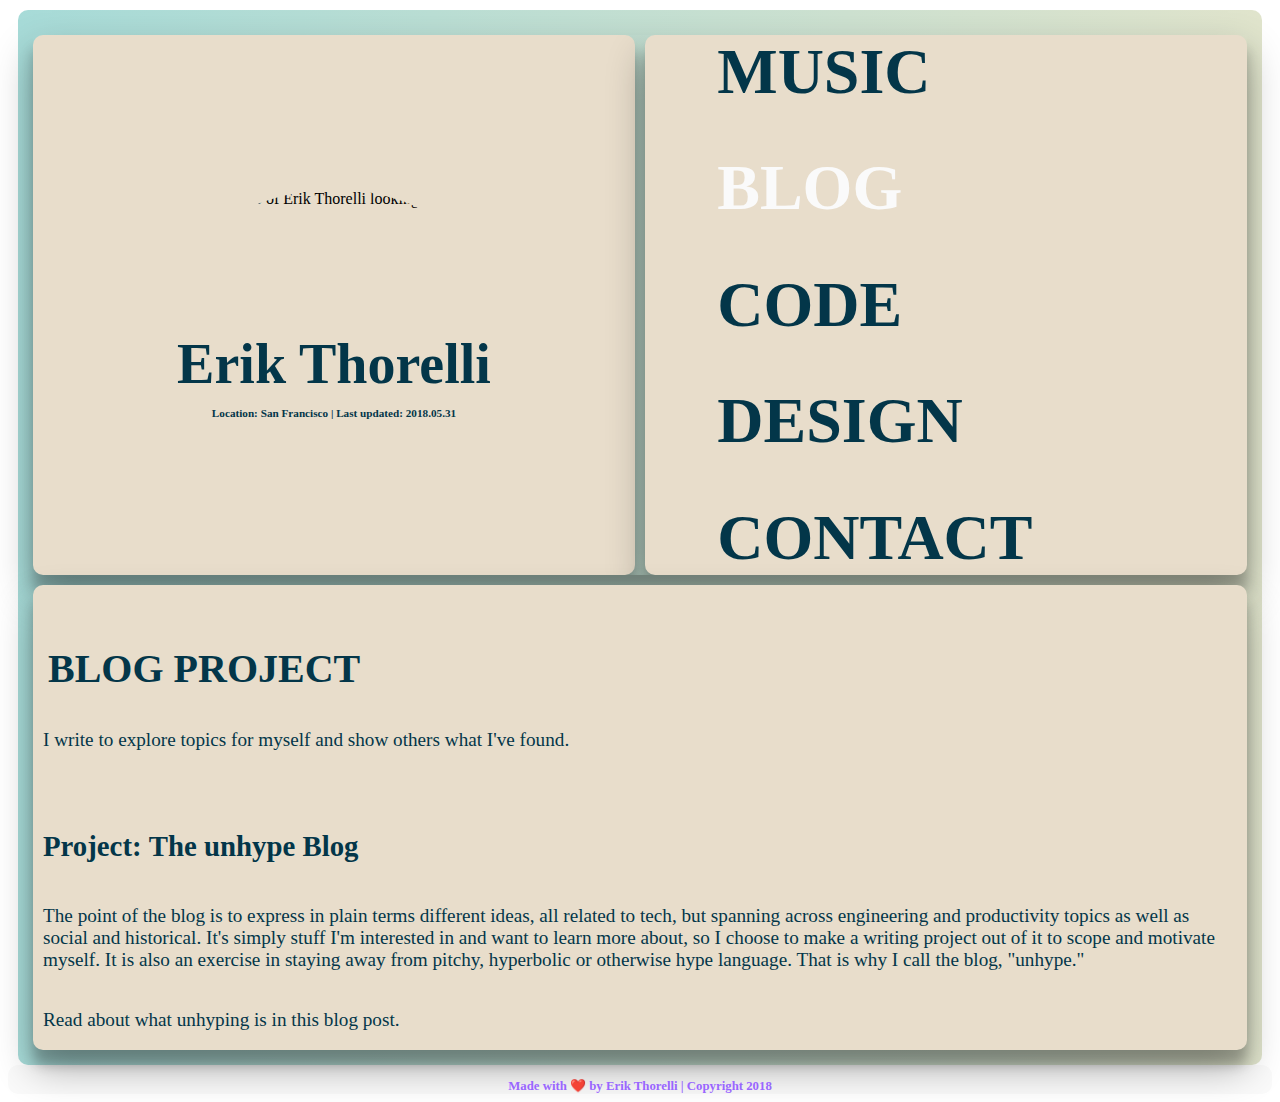
==== blog.html @ 060e5ae5 "colors and material style the css" ====
<!DOCTYPE html>
<html>
<head>
    <!-- Global site tag (gtag.js) - Google Analytics -->
        <script async src="https://www.googletagmanager.com/gtag/js?id=UA-47023050-10"></script>
        <script>
        window.dataLayer = window.dataLayer || [];
        function gtag(){dataLayer.push(arguments);}
        gtag('js', new Date());

        gtag('config', 'UA-47023050-10');
        </script>
    <meta charset="utf-8" />
    <meta http-equiv="X-UA-Compatible" content="IE=edge">
    <title>Erik Thorelli - BLOG</title>
    <meta name="viewport" content="width=device-width, initial-scale=1">
    <link rel="stylesheet" type="text/css" media="screen" href="main.material-goldfish.css" />
    <script src="main.js"></script>
</head>
<body>
    <div class="container">
        <div class="leftSide">
            <div class="topLeft">
                <div class="avatar-div">
                    <img class="avatar" src="./img/erik.jpg" alt="photo of Erik Thorelli looking smart" height="204px">
                </div>
                <div class="name">
                        <a href="./index.html">Erik Thorelli</a>
                        <p> Location: <a href="https://www.yelp.com/biz/good-mong-kok-bakery-san-francisco" target="_blank"> San Francisco</a> | Last updated: 2018.05.31</p>
                </div>
            </div>
            <div class="leftMenu">
                <div class="innerLeftMenu">
                    <div class="navItem"><a href="./music.html">MUSIC</a></div>
                    <div class="currentNavItem">BLOG</div>
                    <!-- <div class="navItem"><a href="./blog.html">BLOG</a></div> -->
                    <div class="navItem"><a href="./code.html">CODE</a></div>                
                    <div class="navItem"><a href="./design.html">DESIGN</a></div>
                    <div class="lastNavItem"><a href="./contact.html">CONTACT</a></div>
                </div>
            </div>
        </div>    
        <div class="content">
            <div class="content-header">BLOG PROJECT</div>
            <div class="content-content">
                <p>I write to explore topics for myself and show others what I've found.</p>
                <p> </p>
                <h2>Project: <a href="https://medium.com/unhype" target="_blank">The unhype Blog</a></h2>
                    <!-- <p><a href="http://blog.unhype.me" target="_blank">Here is a link the my blog on Medium</a></p> -->
                    <p>The point of the blog is to express in plain terms different ideas, all related to tech, but spanning across engineering and productivity topics as well as social and historical. It's simply stuff I'm interested in and want to learn more about, so I choose to make a writing project out of it to scope and motivate myself. It is also an exercise in staying away from pitchy, hyperbolic or otherwise hype language. That is why I call the blog, "unhype."</p>
                    <p><a href="https://medium.com/unhype/unhyping-7f7f3dd9877f" target="_blank">Read about what unhyping is in this blog post.</a></p>
            </div>
        </div>
        <!-- <div class="bottomLeft"></div> -->
        
    </div>
    <div class="footer">Made with ❤️ by Erik Thorelli  |  Copyright 2018</div>
</body>
</html>
---- main.material-goldfish.css ----
.container {
    display: flex;
    flex-direction: row;
    padding: 15px;
    margin: 10px;
    /* background: linear-gradient(to top right, #FAFAFA, #D8D8D8); */
    /* background: linear-gradient(to right, #25CCB8, #9966ff); */
    background: linear-gradient(to left, #E0E4CC, #A7DBD8);
    border-radius: 10px;
  }

.leftSide {
    display: flex;
    width: 25%;
    flex-direction: column;
    margin-top: 10px;
    overflow: hidden;
    box-shadow: 0 19px 38px rgba(0,0,0,0.30), 0 15px 12px rgba(0,0,0,0.22);
}

.topLeft {
    /* background: rgb(240, 240, 240); */
    background: #E8DDCB;
    width: 100%;
    margin-bottom: 10px;
    display: flex;
    flex-direction: column;
    align-items: middle;
    justify-content: center;
    border-radius: 10px;
    box-shadow: 0 19px 38px rgba(0,0,0,0.30), 0 15px 12px rgba(0,0,0,0.22);
    /* transition: all 0.3s cubic-bezier(.25,.8,.25,1); */
      
}

/* .topLeft:hover {
    box-shadow: 0 14px 28px rgba(0,0,0,0.25), 0 10px 10px rgba(0,0,0,0.22);
} */

.content {
    /* background: #FAFAFA; */
    background: #E8DDCB;
    width: 75%;
    margin-left: 15px;
    margin-top: 10px;
    border-radius: 10px;
    box-shadow: 0 19px 38px rgba(0,0,0,0.30), 0 15px 12px rgba(0,0,0,0.22);
}

.leftMenu {
    /* background: #D8D8D8; */
    background: #E8DDCB;
    width: 100%;
    display: flex;
    flex-direction: column;
    align-items: middle;
    justify-content: center;
    border-radius: 10px;
    box-shadow: 0 19px 38px rgba(0,0,0,0.30), 0 15px 12px rgba(0,0,0,0.22);
  }
    
.footer {
    font-family: Roboto;
    font-weight: bold;
    text-align: center;
    font-size: .8em;
    color: #9966ff;
    background: #FAFAFA;
    padding-top: 13px;
    width:  100%;
    margin-top: -10px;
    border-radius: 10px;
}
    
/* topLeft Grid   */
.avatar {
    border-radius: 100%;
    margin-left: auto;
    margin-right: auto;
    display: block;
    margin-top: 10px;
    height: 136px;
}

.name {
    /* ERIK THORELLI: */
    font-family: Roboto;
    font-weight: bold;
    font-size: 3.5em;
    /* color: #4A4A4A; */
    color: #033649;
    text-align: center;
    padding-top: 1%;
    /* padding-bottom: 4%; */
    padding-right: 4%;
    padding-left: 4%;
}

.name a {
    color: #033649;
}

.name p {
    font-size: 0.2em;
    padding: 0%;
}

/* leftMenu Grid */

.innerLeftMenu {
    padding-top: 18%;
    padding-bottom: 18%;
    padding-left: 12%;
    font-family: Roboto;
    font-weight: bold;
    font-size: 4em;
    /* color: #4A4A4A; */
    color: #033649;
    text-transform: uppercase;
}

.innerLeftMenu a {
    color: #033649;
}

/* Should be bold gray and when moused over should light up  */
.navItem {
    padding-bottom: 8%;
    
}

.lastNavItem {
    /* No extra padding a.k.a. hacking it */
    padding-bottom: 0%;
}

.currentNavItem {
    color: #FAFAFA;
    padding-bottom: 8%;
}

.currentLastNavItem {
    color: #FAFAFA;
    padding-bottom: 0%;
}

a {
    text-decoration: none;
    color: rgb(31, 31, 31);
}

a:visited {
    /* color: #4A4A4A; */
    text-decoration: none;
}

a:hover {
    /* color: rgb(114, 116, 206); */
    /* color: #C85FEB; */
    /* color: #B19CD9; */
    
    /* Websafe and bright */
    color: #9966ff;
    
}

a:active {
    color: #FAFAFA;
}


.content-header {
    font-family: Roboto;
    font-size: 2.5em;
    font-weight: bold;
    padding-top: 5%;
    padding-left: 15px;
    text-transform: uppercase;
    color: #033649
}

.content-content {
    font-family: Roboto;
    font-size: 1.2em;
    font-weight: 300;
    width: 90%;
    color: #031634;
    
}

p, h2 {
    padding-top: 18px;
    padding-left: 10px;
    padding-right: 10px;
    color: #033649;
}

.content-content  a {
    font-weight: bolder;
    color: #033649;
}

.content-content h2 {
    font-weight: 700;
    /* font-size: 18px; */
}

.media-player {
    text-align: center;
}

.media-player img {
    width: 20%;
    min-width: 250px;
    border-radius: 5px;
}

audio {
    width: 35%;
    min-width: 250px;
}

.social-links {
    /* vertical-align: middle; */
    margin-left: 15px;
    display: flex;
    align-items:center;
}

.social-logo {
    width: 104px;
    max-width: 104px;
}
/*
.social-links a {
    vertical-align: top;
} */

.social-links img {
    vertical-align: middle;
}

/* Medium screens */
@media all and (max-width: 1395px) {
    .container {
    /* On medium screens, the left side (avatar box and nav) becomes two columns on same row */
    flex-direction: column;
    }
    .leftSide {
        width: 100%;
        flex-direction: row;
    }

    .topLeft {
        margin-bottom: 0;
        display: flex;
        flex-direction: column;
        align-items: middle;
        justify-content: center;
        margin-right: 10px;
    }

    .avatar-div {
        display: flex;
        align-items: middle;
        justify-content: center;
}

    .content {
        width: 100%;
        margin-left: 0px;
        margin-top: 10px;
        padding: 0;
    }

    .content-content {
        width: 100%;
    }

    .innerLeftMenu {
        padding-top: 0%;
        padding-bottom: 0%;
    }    
}

/* Medium-small screens */
@media all and (max-width: 800px) {
    .container {
        /* On small screens, we are no longer using row direction but column */
        flex-direction: column;
    }
    
    .innerLeftMenu {
        font-size: 2em;
    }    
}


/* Small screens */
@media all and (max-width: 600px) {
    .container {
        /* On small screens, we are no longer using row direction but column */
        flex-direction: column;
    }
    .leftSide {
        width: 100%;
        flex-direction: column;
    }
    
.topLeft {
    margin-bottom: 10px;
}

    .innerLeftMenu {
        font-size: 2em;
        padding-top: 0%;
        padding-bottom: 0%;
    }    
}
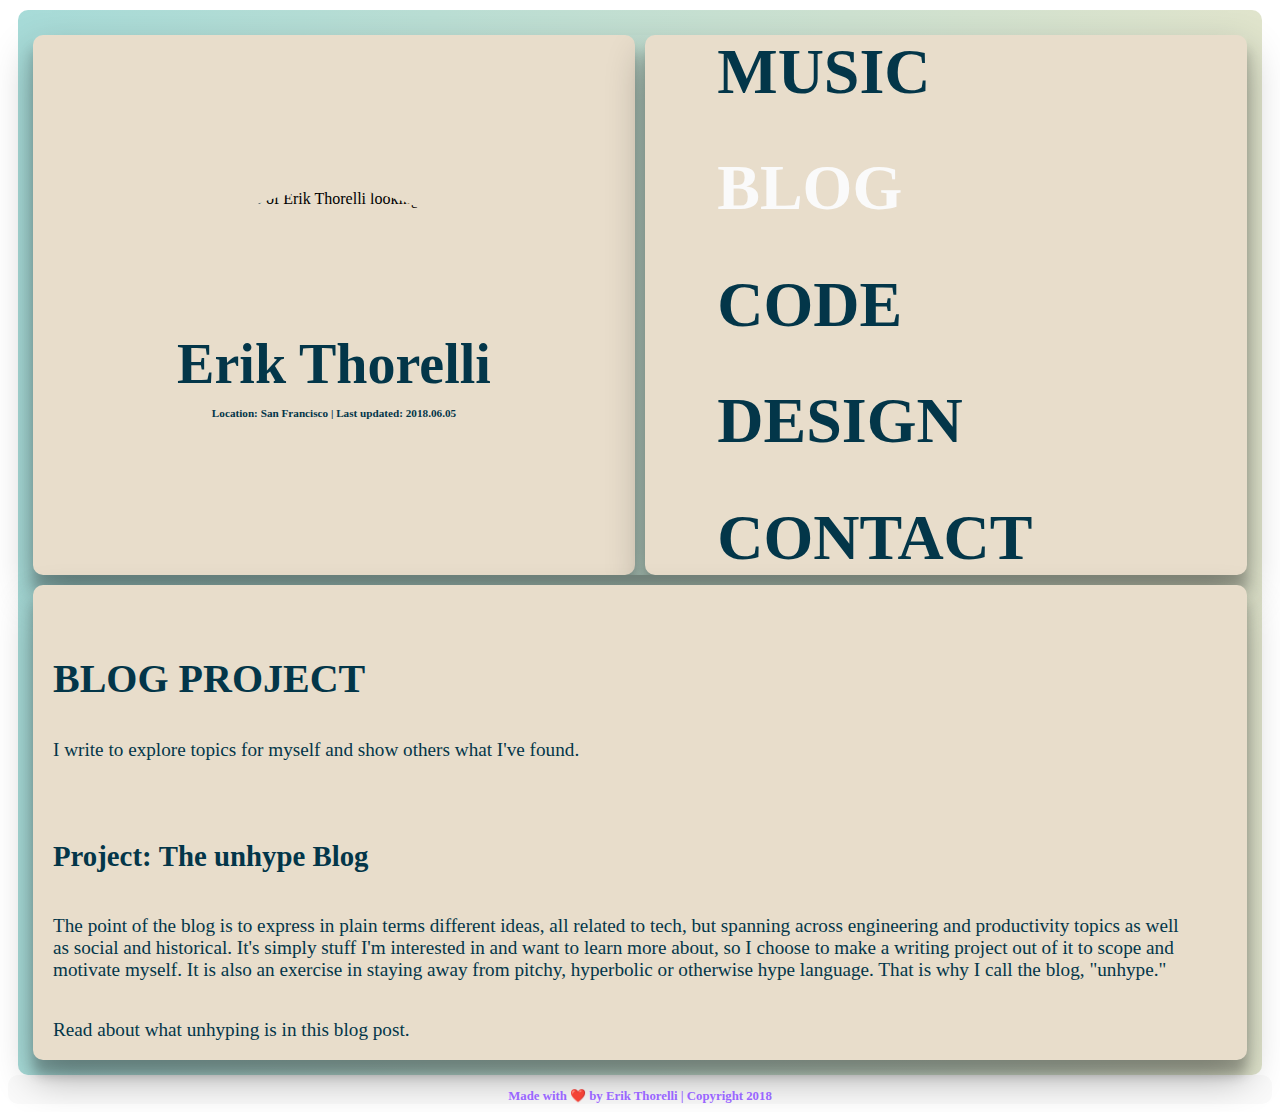
==== commit 59b04196: "update dates" ====
--- a/blog.html
+++ b/blog.html
@@ -26,7 +26,7 @@
                 </div>
                 <div class="name">
                         <a href="./index.html">Erik Thorelli</a>
-                        <p> Location: <a href="https://www.yelp.com/biz/good-mong-kok-bakery-san-francisco" target="_blank"> San Francisco</a> | Last updated: 2018.05.31</p>
+                        <p> Location: <a href="https://www.yelp.com/biz/good-mong-kok-bakery-san-francisco" target="_blank"> San Francisco</a> | Last updated: 2018.06.05</p>
                 </div>
             </div>
             <div class="leftMenu">
--- a/main.material-goldfish.css
+++ b/main.material-goldfish.css
@@ -16,6 +16,7 @@
     margin-top: 10px;
     overflow: hidden;
     box-shadow: 0 19px 38px rgba(0,0,0,0.30), 0 15px 12px rgba(0,0,0,0.22);
+    height: 100%;
 }
 
 .topLeft {
@@ -174,9 +175,10 @@
     font-size: 2.5em;
     font-weight: bold;
     padding-top: 5%;
-    padding-left: 15px;
+    padding-left: 10px;
     text-transform: uppercase;
-    color: #033649
+    color: #033649;
+    margin: 10px;
 }
 
 .content-content {
@@ -185,7 +187,7 @@
     font-weight: 300;
     width: 90%;
     color: #031634;
-    
+    margin: 10px;
 }
 
 p, h2 {
@@ -274,7 +276,7 @@
     }
 
     .content-content {
-        width: 100%;
+        width: 95%;
     }
 
     .innerLeftMenu {
@@ -313,7 +315,7 @@
 
     .innerLeftMenu {
         font-size: 2em;
-        padding-top: 0%;
-        padding-bottom: 0%;
+        padding-top: .5em;
+        padding-bottom: .5em;
     }    
 }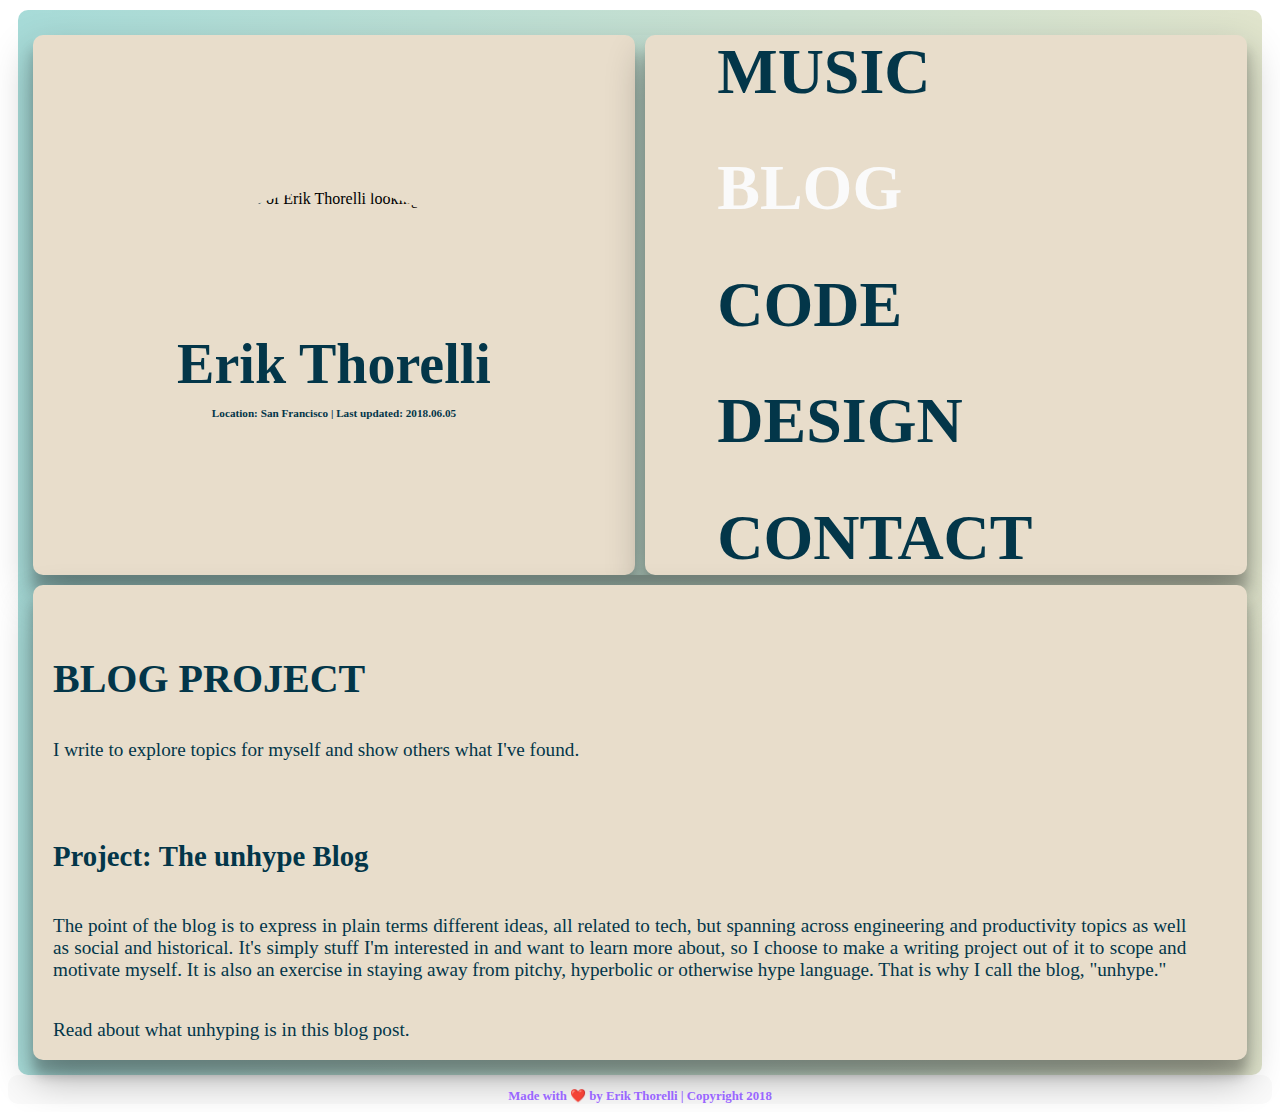
==== commit be39b1ff: "clean and add accessibility on emojis with <span>" ====
--- a/blog.html
+++ b/blog.html
@@ -54,6 +54,6 @@
         <!-- <div class="bottomLeft"></div> -->
         
     </div>
-    <div class="footer">Made with ❤️ by Erik Thorelli  |  Copyright 2018</div>
+    <div class="footer">Made with <span role="img" aria-label="Heart">❤️</span> by Erik Thorelli  |  Copyright 2018</div>
 </body>
 </html>--- a/main.material-goldfish.css
+++ b/main.material-goldfish.css
@@ -1,321 +1,432 @@
 .container {
-    display: flex;
+  display: flex;
+  flex-direction: row;
+  padding: 15px;
+  margin: 10px;
+  /* background: linear-gradient(to top right, #FAFAFA, #D8D8D8); */
+  /* background: linear-gradient(to right, #25CCB8, #9966ff); */
+  background: linear-gradient(to left, #e0e4cc, #a7dbd8);
+  border-radius: 10px;
+}
+
+.leftSide {
+  display: flex;
+  width: 25%;
+  flex-direction: column;
+  margin-top: 10px;
+  overflow: hidden;
+  box-shadow: 0 19px 38px rgba(0, 0, 0, 0.3), 0 15px 12px rgba(0, 0, 0, 0.22);
+  height: 100%;
+}
+
+.topLeft {
+  /* background: rgb(240, 240, 240); */
+  background: #e8ddcb;
+  width: 100%;
+  margin-bottom: 10px;
+  display: flex;
+  flex-direction: column;
+  align-items: middle;
+  justify-content: center;
+  border-radius: 10px;
+  box-shadow: 0 19px 38px rgba(0, 0, 0, 0.3), 0 15px 12px rgba(0, 0, 0, 0.22);
+  /* transition: all 0.3s cubic-bezier(.25,.8,.25,1); */
+}
+
+/* .topLeft:hover {
+    box-shadow: 0 14px 28px rgba(0,0,0,0.25), 0 10px 10px rgba(0,0,0,0.22);
+} */
+
+.content {
+  /* background: #FAFAFA; */
+  background: #e8ddcb;
+  width: 75%;
+  margin-left: 15px;
+  margin-top: 10px;
+  border-radius: 10px;
+  box-shadow: 0 19px 38px rgba(0, 0, 0, 0.3), 0 15px 12px rgba(0, 0, 0, 0.22);
+}
+
+.leftMenu {
+  /* background: #D8D8D8; */
+  background: #e8ddcb;
+  width: 100%;
+  display: flex;
+  flex-direction: column;
+  align-items: middle;
+  justify-content: center;
+  border-radius: 10px;
+  box-shadow: 0 19px 38px rgba(0, 0, 0, 0.3), 0 15px 12px rgba(0, 0, 0, 0.22);
+}
+
+.footer {
+  font-family: Roboto;
+  font-weight: bold;
+  text-align: center;
+  font-size: 0.8em;
+  color: #9966ff;
+  background: #fafafa;
+  padding-top: 13px;
+  width: 100%;
+  margin-top: -10px;
+  border-radius: 10px;
+}
+
+/* topLeft Grid   */
+.avatar {
+  border-radius: 100%;
+  margin-left: auto;
+  margin-right: auto;
+  display: block;
+  margin-top: 10px;
+  height: 136px;
+}
+
+.name {
+  /* ERIK THORELLI: */
+  font-family: Roboto;
+  font-weight: bold;
+  font-size: 3.5em;
+  /* color: #4A4A4A; */
+  color: #033649;
+  text-align: center;
+  padding-top: 1%;
+  /* padding-bottom: 4%; */
+  padding-right: 4%;
+  padding-left: 4%;
+}
+
+.name a {
+  color: #033649;
+}
+
+.name p {
+  font-size: 0.2em;
+  padding: 0%;
+}
+
+/* leftMenu Grid */
+
+.innerLeftMenu {
+  padding-top: 18%;
+  padding-bottom: 18%;
+  padding-left: 12%;
+  font-family: Roboto;
+  font-weight: bold;
+  font-size: 4em;
+  /* color: #4A4A4A; */
+  color: #033649;
+  text-transform: uppercase;
+}
+
+.innerLeftMenu a {
+  color: #033649;
+}
+
+/* Should be bold gray and when moused over should light up  */
+.navItem {
+  padding-bottom: 8%;
+}
+
+.lastNavItem {
+  /* No extra padding a.k.a. hacking it */
+  padding-bottom: 0%;
+}
+
+.currentNavItem {
+  color: #fafafa;
+  padding-bottom: 8%;
+}
+
+.currentLastNavItem {
+  color: #fafafa;
+  padding-bottom: 0%;
+}
+
+a {
+  text-decoration: none;
+  color: rgb(31, 31, 31);
+}
+
+a:visited {
+  /* color: #4A4A4A; */
+  text-decoration: none;
+}
+
+a:hover {
+  /* color: rgb(114, 116, 206); */
+  /* color: #C85FEB; */
+  /* color: #B19CD9; */
+
+  /* Websafe and bright */
+  color: #9966ff;
+}
+
+a:active {
+  color: #fafafa;
+}
+
+.content-header {
+  font-family: Roboto;
+  font-size: 2.5em;
+  font-weight: bold;
+  padding-top: 5%;
+  padding-left: 10px;
+  text-transform: uppercase;
+  color: #033649;
+  margin: 10px;
+}
+
+.content-content {
+  font-family: Roboto;
+  font-size: 1.2em;
+  font-weight: 300;
+  width: 90%;
+  color: #031634;
+  margin: 10px;
+}
+
+.content-content-demo {
+  font-family: Roboto;
+  font-size: 1.2em;
+  font-weight: 300;
+  width: 90%;
+  color: #031634;
+  margin: 10px;
+  display: flex;
+  flex-flow: row wrap;
+}
+
+p,
+h2 {
+  padding-top: 18px;
+  padding-left: 10px;
+  padding-right: 10px;
+  color: #033649;
+}
+
+.content-content p {
+  text-align: justify;
+}
+
+.content-content a {
+  font-weight: bolder;
+  color: #033649;
+}
+
+.content-content h2 {
+  font-weight: 700;
+  /* font-size: 18px; */
+}
+
+.content-content a:hover {
+  color: #9966ff;
+}
+
+.media-player {
+  text-align: center;
+}
+
+.media-player img {
+  width: 20%;
+  min-width: 250px;
+  border-radius: 5px;
+}
+
+audio {
+  width: 35%;
+  min-width: 250px;
+}
+
+.social-links {
+  /* vertical-align: middle; */
+  margin-left: 15px;
+  display: flex;
+  align-items: center;
+}
+
+.social-logo {
+  width: 104px;
+  max-width: 104px;
+}
+/*
+.social-links a {
+    vertical-align: top;
+} */
+
+.social-links img {
+  vertical-align: middle;
+}
+
+.sassy-app {
+  /* Rectangle: */
+  background-image: linear-gradient(-180deg, #c78331 1%, #cd645e 90%);
+  /* border: 1px solid #979797; */
+  width: 320px;
+  height: 512px;
+  border-radius: 10px;
+  display: flex;
+  flex-direction: column;
+  box-shadow: 0 19px 38px rgba(0, 0, 0, 0.3), 0 15px 12px rgba(0, 0, 0, 0.22);
+}
+.sassy-app-title {
+  /* Sassy Scale: */
+  font-family: cooper-black-std, Astigmatic, Hobo-std, phosphate, serif;
+  font-size: 52px;
+  font-style: normal;
+  font-weight: 400;
+  color: #7e21df;
+  text-align: center;
+}
+
+.sassy-button {
+  /* Rectangle 3: */
+  background: #eee4dc;
+  border: 1px solid #979797;
+  border-radius: 44px;
+  height: 49px;
+  width: 154px;
+  font-size: 32px;
+  color: #6682ff;
+  font-weight: 700;
+}
+
+.sassy-app {
+  text-align: center;
+  margin: 0 auto;
+}
+
+#output {
+  font-family: Roboto;
+  color: #66FFD6;
+  font-size: 32px;
+  font-weight: 500;
+}
+
+.sassy-scale-scale p {
+  text-align: center;
+  color: #7e21df;
+  font-weight: 500;
+}
+/* 
+.project-demo img:hover {
+    -webkit-transform: scale(2,2)
+} */
+
+.project-demo-flex {
+  width: 45%;
+  border-radius: 10px;
+  box-shadow: 0 19px 38px rgba(0, 0, 0, 0.3), 0 15px 12px rgba(0, 0, 0, 0.22);
+  background: linear-gradient(to top, #e0e4cc, rgb(219, 228, 227));
+  margin: 15px auto;
+  text-align: justify;
+  padding-bottom: 15px;
+}
+
+/* Hover animation over div cards */
+.project-demo-flex:hover {
+  -webkit-transform: scale(1.01,1.01);
+  transition: all .5s ease-in-out;
+}
+
+.project-demo-flex p {
+  margin: 10px;
+  font-weight: 400;
+}
+
+.project-demo-heading {
+  text-align: center;
+  /* text-transform: uppercase; */
+  text-transform: uppercase;
+
+}
+
+.project-demo-logo {
+  border-radius: 20px;
+}
+
+.project-demo img {
+  max-width: 95%;
+  max-height: 95%;
+}
+
+/* Medium screens */
+@media all and (max-width: 1395px) {
+  .container {
+    /* On medium screens, the left side (avatar box and nav) becomes two columns on same row */
+    flex-direction: column;
+  }
+  .leftSide {
+    width: 100%;
     flex-direction: row;
-    padding: 15px;
-    margin: 10px;
-    /* background: linear-gradient(to top right, #FAFAFA, #D8D8D8); */
-    /* background: linear-gradient(to right, #25CCB8, #9966ff); */
-    background: linear-gradient(to left, #E0E4CC, #A7DBD8);
-    border-radius: 10px;
-  }
-
-.leftSide {
-    display: flex;
-    width: 25%;
-    flex-direction: column;
-    margin-top: 10px;
-    overflow: hidden;
-    box-shadow: 0 19px 38px rgba(0,0,0,0.30), 0 15px 12px rgba(0,0,0,0.22);
-    height: 100%;
-}
-
-.topLeft {
-    /* background: rgb(240, 240, 240); */
-    background: #E8DDCB;
-    width: 100%;
-    margin-bottom: 10px;
+  }
+
+  .topLeft {
+    margin-bottom: 0;
     display: flex;
     flex-direction: column;
     align-items: middle;
     justify-content: center;
-    border-radius: 10px;
-    box-shadow: 0 19px 38px rgba(0,0,0,0.30), 0 15px 12px rgba(0,0,0,0.22);
-    /* transition: all 0.3s cubic-bezier(.25,.8,.25,1); */
-      
-}
-
-/* .topLeft:hover {
-    box-shadow: 0 14px 28px rgba(0,0,0,0.25), 0 10px 10px rgba(0,0,0,0.22);
-} */
-
-.content {
-    /* background: #FAFAFA; */
-    background: #E8DDCB;
-    width: 75%;
-    margin-left: 15px;
-    margin-top: 10px;
-    border-radius: 10px;
-    box-shadow: 0 19px 38px rgba(0,0,0,0.30), 0 15px 12px rgba(0,0,0,0.22);
-}
-
-.leftMenu {
-    /* background: #D8D8D8; */
-    background: #E8DDCB;
-    width: 100%;
+    margin-right: 10px;
+  }
+
+  .avatar-div {
     display: flex;
-    flex-direction: column;
     align-items: middle;
     justify-content: center;
-    border-radius: 10px;
-    box-shadow: 0 19px 38px rgba(0,0,0,0.30), 0 15px 12px rgba(0,0,0,0.22);
-  }
-    
-.footer {
-    font-family: Roboto;
-    font-weight: bold;
-    text-align: center;
-    font-size: .8em;
-    color: #9966ff;
-    background: #FAFAFA;
-    padding-top: 13px;
-    width:  100%;
-    margin-top: -10px;
-    border-radius: 10px;
-}
-    
-/* topLeft Grid   */
-.avatar {
-    border-radius: 100%;
-    margin-left: auto;
-    margin-right: auto;
-    display: block;
+  }
+
+  .content {
+    width: 100%;
+    margin-left: 0px;
     margin-top: 10px;
-    height: 136px;
-}
-
-.name {
-    /* ERIK THORELLI: */
-    font-family: Roboto;
-    font-weight: bold;
-    font-size: 3.5em;
-    /* color: #4A4A4A; */
-    color: #033649;
-    text-align: center;
-    padding-top: 1%;
-    /* padding-bottom: 4%; */
-    padding-right: 4%;
-    padding-left: 4%;
-}
-
-.name a {
-    color: #033649;
-}
-
-.name p {
-    font-size: 0.2em;
-    padding: 0%;
-}
-
-/* leftMenu Grid */
-
-.innerLeftMenu {
-    padding-top: 18%;
-    padding-bottom: 18%;
-    padding-left: 12%;
-    font-family: Roboto;
-    font-weight: bold;
-    font-size: 4em;
-    /* color: #4A4A4A; */
-    color: #033649;
-    text-transform: uppercase;
-}
-
-.innerLeftMenu a {
-    color: #033649;
-}
-
-/* Should be bold gray and when moused over should light up  */
-.navItem {
-    padding-bottom: 8%;
-    
-}
-
-.lastNavItem {
-    /* No extra padding a.k.a. hacking it */
+    padding: 0;
+  }
+
+  .content-content {
+    width: 95%;
+  }
+
+  .innerLeftMenu {
+    padding-top: 0%;
     padding-bottom: 0%;
-}
-
-.currentNavItem {
-    color: #FAFAFA;
-    padding-bottom: 8%;
-}
-
-.currentLastNavItem {
-    color: #FAFAFA;
-    padding-bottom: 0%;
-}
-
-a {
-    text-decoration: none;
-    color: rgb(31, 31, 31);
-}
-
-a:visited {
-    /* color: #4A4A4A; */
-    text-decoration: none;
-}
-
-a:hover {
-    /* color: rgb(114, 116, 206); */
-    /* color: #C85FEB; */
-    /* color: #B19CD9; */
-    
-    /* Websafe and bright */
-    color: #9966ff;
-    
-}
-
-a:active {
-    color: #FAFAFA;
-}
-
-
-.content-header {
-    font-family: Roboto;
-    font-size: 2.5em;
-    font-weight: bold;
-    padding-top: 5%;
-    padding-left: 10px;
-    text-transform: uppercase;
-    color: #033649;
-    margin: 10px;
-}
-
-.content-content {
-    font-family: Roboto;
-    font-size: 1.2em;
-    font-weight: 300;
+  }
+
+  .project-demo-flex {
     width: 90%;
-    color: #031634;
-    margin: 10px;
-}
-
-p, h2 {
-    padding-top: 18px;
-    padding-left: 10px;
-    padding-right: 10px;
-    color: #033649;
-}
-
-.content-content  a {
-    font-weight: bolder;
-    color: #033649;
-}
-
-.content-content h2 {
-    font-weight: 700;
-    /* font-size: 18px; */
-}
-
-.media-player {
-    text-align: center;
-}
-
-.media-player img {
-    width: 20%;
-    min-width: 250px;
-    border-radius: 5px;
-}
-
-audio {
-    width: 35%;
-    min-width: 250px;
-}
-
-.social-links {
-    /* vertical-align: middle; */
-    margin-left: 15px;
-    display: flex;
-    align-items:center;
-}
-
-.social-logo {
-    width: 104px;
-    max-width: 104px;
-}
-/*
-.social-links a {
-    vertical-align: top;
-} */
-
-.social-links img {
-    vertical-align: middle;
-}
-
-/* Medium screens */
-@media all and (max-width: 1395px) {
-    .container {
-    /* On medium screens, the left side (avatar box and nav) becomes two columns on same row */
-    flex-direction: column;
-    }
-    .leftSide {
-        width: 100%;
-        flex-direction: row;
-    }
-
-    .topLeft {
-        margin-bottom: 0;
-        display: flex;
-        flex-direction: column;
-        align-items: middle;
-        justify-content: center;
-        margin-right: 10px;
-    }
-
-    .avatar-div {
-        display: flex;
-        align-items: middle;
-        justify-content: center;
-}
-
-    .content {
-        width: 100%;
-        margin-left: 0px;
-        margin-top: 10px;
-        padding: 0;
-    }
-
-    .content-content {
-        width: 95%;
-    }
-
-    .innerLeftMenu {
-        padding-top: 0%;
-        padding-bottom: 0%;
-    }    
+  }
 }
 
 /* Medium-small screens */
 @media all and (max-width: 800px) {
-    .container {
-        /* On small screens, we are no longer using row direction but column */
-        flex-direction: column;
-    }
-    
-    .innerLeftMenu {
-        font-size: 2em;
-    }    
-}
-
+  .container {
+    /* On small screens, we are no longer using row direction but column */
+    flex-direction: column;
+  }
+
+  .innerLeftMenu {
+    font-size: 2em;
+  }
+}
 
 /* Small screens */
 @media all and (max-width: 600px) {
-    .container {
-        /* On small screens, we are no longer using row direction but column */
-        flex-direction: column;
-    }
-    .leftSide {
-        width: 100%;
-        flex-direction: column;
-    }
-    
-.topLeft {
+  .container {
+    /* On small screens, we are no longer using row direction but column */
+    flex-direction: column;
+  }
+  .leftSide {
+    width: 100%;
+    flex-direction: column;
+  }
+
+  .topLeft {
     margin-bottom: 10px;
-}
-
-    .innerLeftMenu {
-        font-size: 2em;
-        padding-top: .5em;
-        padding-bottom: .5em;
-    }    
+  }
+
+  .innerLeftMenu {
+    font-size: 2em;
+    padding-top: 0.5em;
+    padding-bottom: 0.5em;
+  }
 }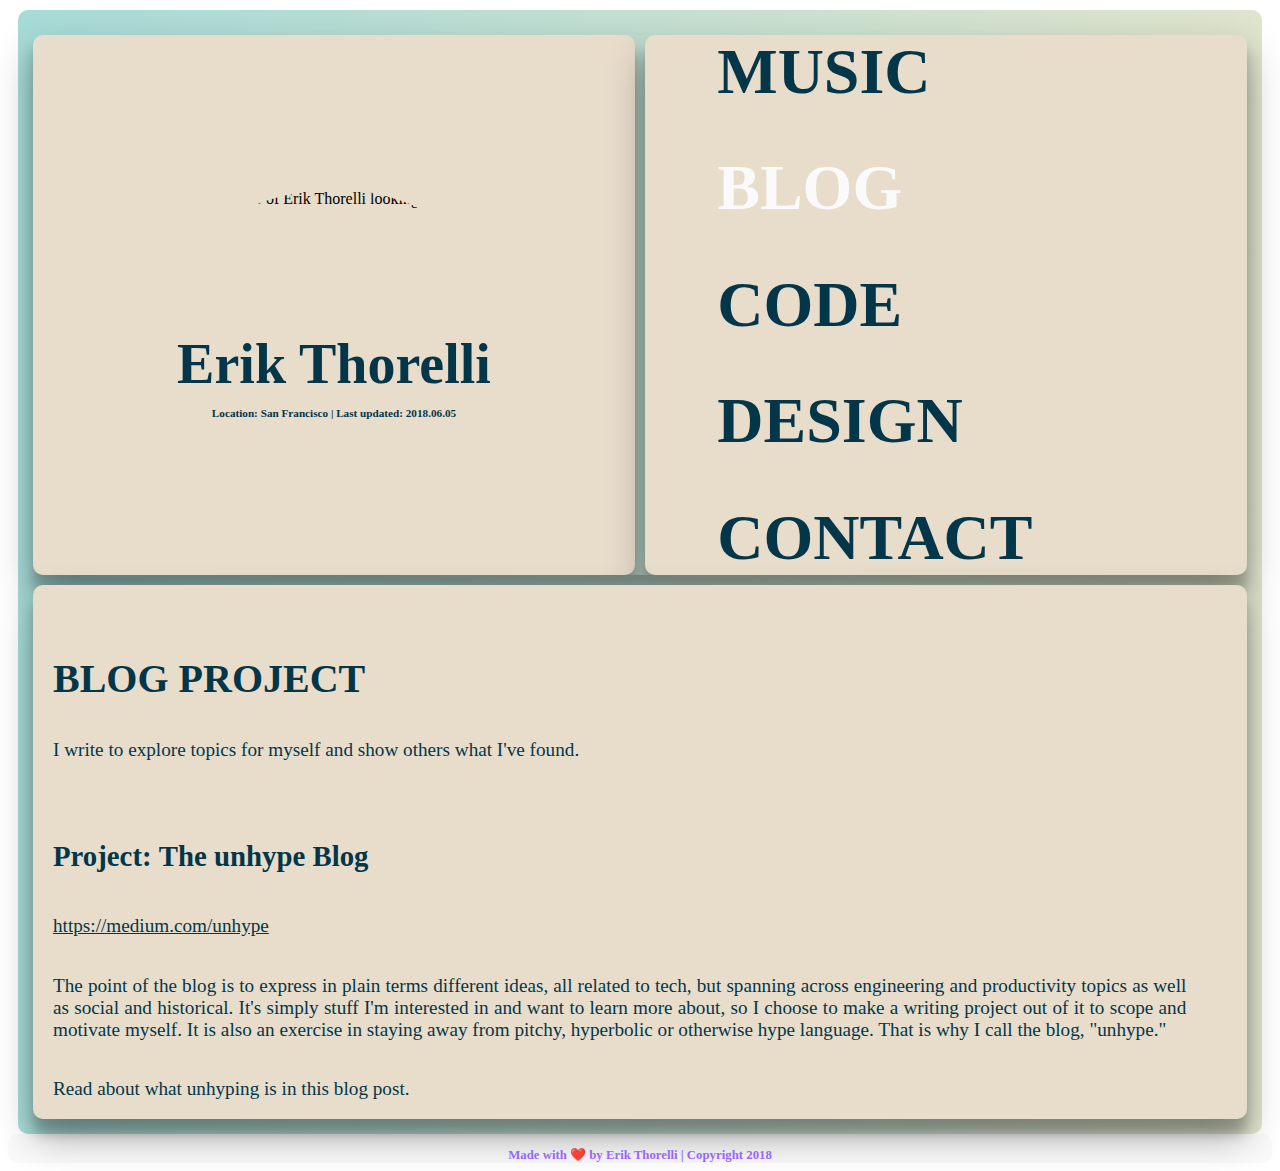
==== commit ce8a2848: "making links more obvious; prettier files" ====
--- a/blog.html
+++ b/blog.html
@@ -1,15 +1,16 @@
 <!DOCTYPE html>
 <html>
+
 <head>
     <!-- Global site tag (gtag.js) - Google Analytics -->
-        <script async src="https://www.googletagmanager.com/gtag/js?id=UA-47023050-10"></script>
-        <script>
+    <script async src="https://www.googletagmanager.com/gtag/js?id=UA-47023050-10"></script>
+    <script>
         window.dataLayer = window.dataLayer || [];
-        function gtag(){dataLayer.push(arguments);}
+        function gtag() { dataLayer.push(arguments); }
         gtag('js', new Date());
 
         gtag('config', 'UA-47023050-10');
-        </script>
+    </script>
     <meta charset="utf-8" />
     <meta http-equiv="X-UA-Compatible" content="IE=edge">
     <title>Erik Thorelli - BLOG</title>
@@ -17,6 +18,7 @@
     <link rel="stylesheet" type="text/css" media="screen" href="main.material-goldfish.css" />
     <script src="main.js"></script>
 </head>
+
 <body>
     <div class="container">
         <div class="leftSide">
@@ -25,35 +27,56 @@
                     <img class="avatar" src="./img/erik.jpg" alt="photo of Erik Thorelli looking smart" height="204px">
                 </div>
                 <div class="name">
-                        <a href="./index.html">Erik Thorelli</a>
-                        <p> Location: <a href="https://www.yelp.com/biz/good-mong-kok-bakery-san-francisco" target="_blank"> San Francisco</a> | Last updated: 2018.06.05</p>
+                    <a href="./index.html">Erik Thorelli</a>
+                    <p> Location:
+                        <a href="https://www.yelp.com/biz/good-mong-kok-bakery-san-francisco" target="_blank"> San Francisco</a> | Last updated: 2018.06.05</p>
                 </div>
             </div>
             <div class="leftMenu">
                 <div class="innerLeftMenu">
-                    <div class="navItem"><a href="./music.html">MUSIC</a></div>
+                    <div class="navItem">
+                        <a href="./music.html">MUSIC</a>
+                    </div>
                     <div class="currentNavItem">BLOG</div>
                     <!-- <div class="navItem"><a href="./blog.html">BLOG</a></div> -->
-                    <div class="navItem"><a href="./code.html">CODE</a></div>                
-                    <div class="navItem"><a href="./design.html">DESIGN</a></div>
-                    <div class="lastNavItem"><a href="./contact.html">CONTACT</a></div>
+                    <div class="navItem">
+                        <a href="./code.html">CODE</a>
+                    </div>
+                    <div class="navItem">
+                        <a href="./design.html">DESIGN</a>
+                    </div>
+                    <div class="lastNavItem">
+                        <a href="./contact.html">CONTACT</a>
+                    </div>
                 </div>
             </div>
-        </div>    
+        </div>
         <div class="content">
             <div class="content-header">BLOG PROJECT</div>
             <div class="content-content">
                 <p>I write to explore topics for myself and show others what I've found.</p>
                 <p> </p>
-                <h2>Project: <a href="https://medium.com/unhype" target="_blank">The unhype Blog</a></h2>
-                    <!-- <p><a href="http://blog.unhype.me" target="_blank">Here is a link the my blog on Medium</a></p> -->
-                    <p>The point of the blog is to express in plain terms different ideas, all related to tech, but spanning across engineering and productivity topics as well as social and historical. It's simply stuff I'm interested in and want to learn more about, so I choose to make a writing project out of it to scope and motivate myself. It is also an exercise in staying away from pitchy, hyperbolic or otherwise hype language. That is why I call the blog, "unhype."</p>
-                    <p><a href="https://medium.com/unhype/unhyping-7f7f3dd9877f" target="_blank">Read about what unhyping is in this blog post.</a></p>
+                <h2>Project:
+                    <a href="https://medium.com/unhype" target="_blank">The unhype Blog</a>
+                </h2>
+                <p>
+                    <a href="https://medium.com/unhype" target="_blank" class="text-link">https://medium.com/unhype</a>
+                </p>
+                <p>The point of the blog is to express in plain terms different ideas, all related to tech, but spanning across
+                    engineering and productivity topics as well as social and historical. It's simply stuff I'm interested
+                    in and want to learn more about, so I choose to make a writing project out of it to scope and motivate
+                    myself. It is also an exercise in staying away from pitchy, hyperbolic or otherwise hype language. That
+                    is why I call the blog, "unhype."</p>
+                <p>
+                    <a href="https://medium.com/unhype/unhyping-7f7f3dd9877f" target="_blank">Read about what unhyping is in this blog post.</a>
+                </p>
             </div>
         </div>
         <!-- <div class="bottomLeft"></div> -->
-        
+
     </div>
-    <div class="footer">Made with <span role="img" aria-label="Heart">❤️</span> by Erik Thorelli  |  Copyright 2018</div>
+    <div class="footer">Made with
+        <span role="img" aria-label="Heart">❤️</span> by Erik Thorelli | Copyright 2018</div>
 </body>
+
 </html>--- a/main.material-goldfish.css
+++ b/main.material-goldfish.css
@@ -275,7 +275,7 @@
   font-size: 52px;
   font-style: normal;
   font-weight: 400;
-  color: #7e21df;
+  color: #7e21df; 
   text-align: center;
 }
 
@@ -429,4 +429,8 @@
     padding-top: 0.5em;
     padding-bottom: 0.5em;
   }
+}
+
+.text-link {
+  text-decoration: underline;
 }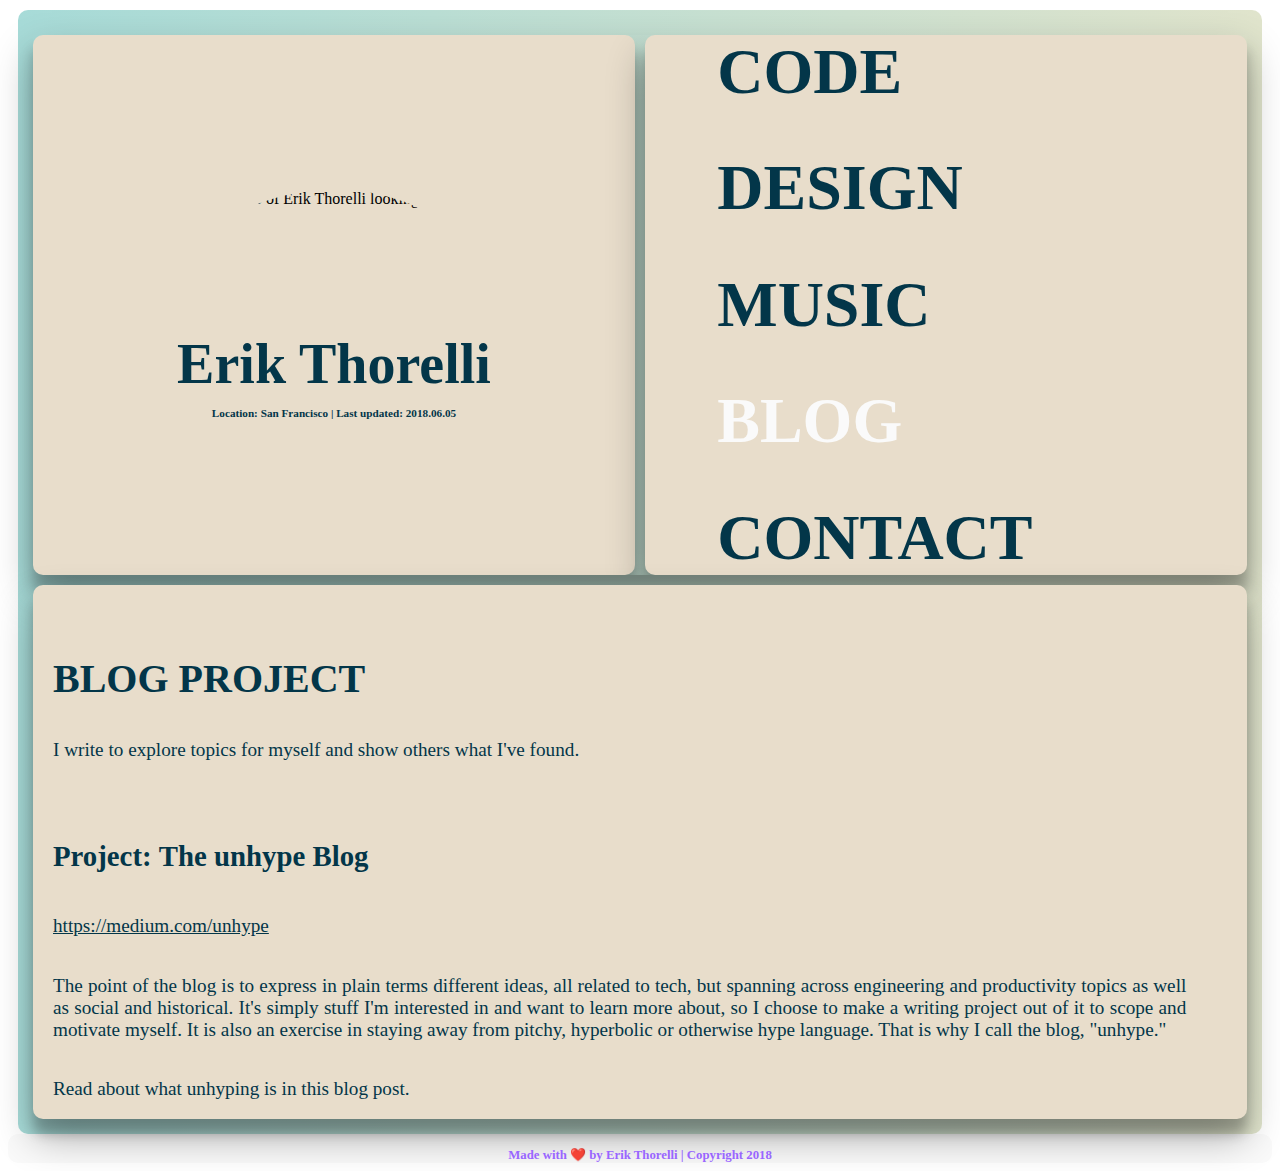
==== commit 79bf9c82: "update order of navigation" ====
--- a/blog.html
+++ b/blog.html
@@ -29,22 +29,22 @@
                 <div class="name">
                     <a href="./index.html">Erik Thorelli</a>
                     <p> Location:
-                        <a href="https://www.yelp.com/biz/good-mong-kok-bakery-san-francisco" target="_blank"> San Francisco</a> | Last updated: 2018.06.05</p>
+                        <a href="https://www.yelp.com/biz/good-mong-kok-bakery-san-francisco" rel="norefferer" rel="noopener"> San Francisco</a> | Last updated: 2018.06.05</p>
                 </div>
             </div>
             <div class="leftMenu">
                 <div class="innerLeftMenu">
-                    <div class="navItem">
-                        <a href="./music.html">MUSIC</a>
-                    </div>
-                    <div class="currentNavItem">BLOG</div>
-                    <!-- <div class="navItem"><a href="./blog.html">BLOG</a></div> -->
                     <div class="navItem">
                         <a href="./code.html">CODE</a>
                     </div>
                     <div class="navItem">
                         <a href="./design.html">DESIGN</a>
                     </div>
+                    <div class="navItem">
+                        <a href="./music.html">MUSIC</a>
+                    </div>
+                    <div class="currentNavItem">BLOG</div>
+                    <!-- <div class="navItem"><a href="./blog.html">BLOG</a></div> -->
                     <div class="lastNavItem">
                         <a href="./contact.html">CONTACT</a>
                     </div>
@@ -57,10 +57,10 @@
                 <p>I write to explore topics for myself and show others what I've found.</p>
                 <p> </p>
                 <h2>Project:
-                    <a href="https://medium.com/unhype" target="_blank">The unhype Blog</a>
+                    <a href="https://medium.com/unhype" rel="norefferer" rel="noopener">The unhype Blog</a>
                 </h2>
                 <p>
-                    <a href="https://medium.com/unhype" target="_blank" class="text-link">https://medium.com/unhype</a>
+                    <a href="https://medium.com/unhype" rel="norefferer" rel="noopener" class="text-link">https://medium.com/unhype</a>
                 </p>
                 <p>The point of the blog is to express in plain terms different ideas, all related to tech, but spanning across
                     engineering and productivity topics as well as social and historical. It's simply stuff I'm interested
@@ -68,7 +68,7 @@
                     myself. It is also an exercise in staying away from pitchy, hyperbolic or otherwise hype language. That
                     is why I call the blog, "unhype."</p>
                 <p>
-                    <a href="https://medium.com/unhype/unhyping-7f7f3dd9877f" target="_blank">Read about what unhyping is in this blog post.</a>
+                    <a href="https://medium.com/unhype/unhyping-7f7f3dd9877f" rel="norefferer" rel="noopener">Read about what unhyping is in this blog post.</a>
                 </p>
             </div>
         </div>
--- a/main.material-goldfish.css
+++ b/main.material-goldfish.css
@@ -275,7 +275,7 @@
   font-size: 52px;
   font-style: normal;
   font-weight: 400;
-  color: #7e21df; 
+  color: #7e21df;
   text-align: center;
 }
 
@@ -298,7 +298,7 @@
 
 #output {
   font-family: Roboto;
-  color: #66FFD6;
+  color: #66ffd6;
   font-size: 32px;
   font-weight: 500;
 }
@@ -308,10 +308,6 @@
   color: #7e21df;
   font-weight: 500;
 }
-/* 
-.project-demo img:hover {
-    -webkit-transform: scale(2,2)
-} */
 
 .project-demo-flex {
   width: 45%;
@@ -321,12 +317,13 @@
   margin: 15px auto;
   text-align: justify;
   padding-bottom: 15px;
+  font-family: 'Courier New', Courier, monospace;
 }
 
 /* Hover animation over div cards */
 .project-demo-flex:hover {
-  -webkit-transform: scale(1.01,1.01);
-  transition: all .5s ease-in-out;
+  -webkit-transform: scale(1.01, 1.01);
+  transition: all 0.5s ease-in-out;
 }
 
 .project-demo-flex p {
@@ -338,16 +335,22 @@
   text-align: center;
   /* text-transform: uppercase; */
   text-transform: uppercase;
-
 }
 
 .project-demo-logo {
   border-radius: 20px;
-}
-
-.project-demo img {
   max-width: 95%;
+  max-height: 95%
+}
+
+.project-demo {
+  max-width: 90%;
   max-height: 95%;
+}
+
+.project-demo:hover {
+  -webkit-transform: scale(1.1, 1.1);
+  transition: 0.5s;
 }
 
 /* Medium screens */
@@ -414,6 +417,13 @@
   .container {
     /* On small screens, we are no longer using row direction but column */
     flex-direction: column;
+    /* Give our content some more space to breathe on small screen estate */
+    margin: 0px;
+    padding: 10px;
+  }
+  .footer {
+    /* When we cut the container margin, we don't want the footer to come over it */
+    margin-top: 0px;
   }
   .leftSide {
     width: 100%;
@@ -429,8 +439,33 @@
     padding-top: 0.5em;
     padding-bottom: 0.5em;
   }
+  
+  .project-demo-flex {
+    width: 100%;
+    margin: 15px auto;
+    margin-right: -.2em;
+    padding-bottom: 15px;
+  }
 }
 
 .text-link {
   text-decoration: underline;
+}
+
+.coding-eval-ul {
+  margin: 10px;
+  font-size: .7em;
+}
+
+.coding-eval-li-strong {
+  font-weight: bold;
+}
+
+/* Very Small Screens */
+@media all and (max-width: 450px) {
+  .content-content {
+    /* Make the font smaller so it's not a jumbled justified mess */
+    font-size: 1em;
+  }
+
 }